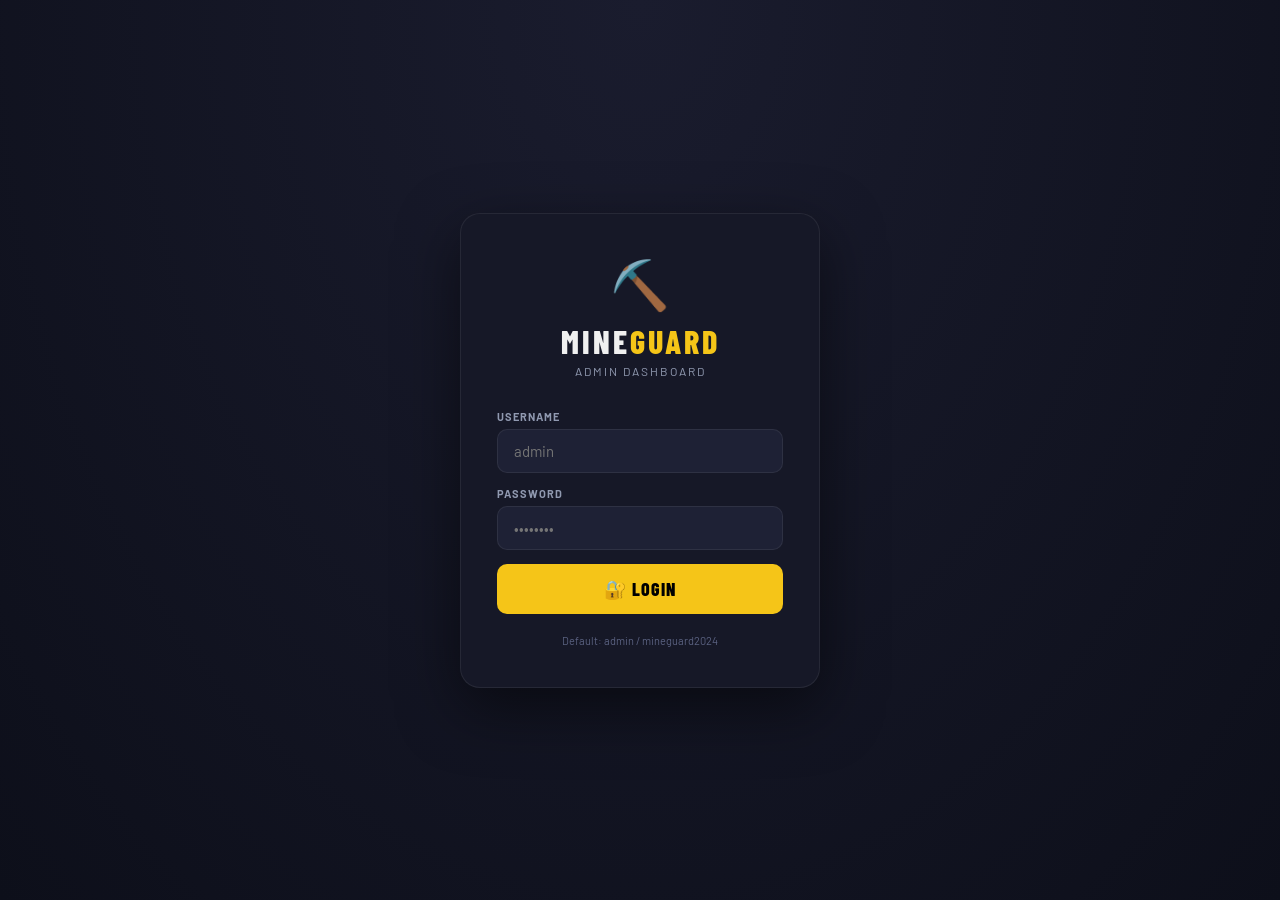
==== admin.html @ 66948b96 "Add files via upload" ====
<!DOCTYPE html>
<html lang="en">
<head>
  <meta charset="UTF-8" />
  <meta name="viewport" content="width=device-width, initial-scale=1.0" />
  <title>MineGuard Admin Dashboard</title>
  <link href="https://fonts.googleapis.com/css2?family=Barlow+Condensed:wght@400;600;700;800&family=Barlow:wght@400;500;600&display=swap" rel="stylesheet" />
  <style>
    :root {
      --bg: #0d0f1a;
      --bg-card: #161827;
      --bg-card2: #1e2135;
      --bg-sidebar: #111320;
      --yellow: #f5c518;
      --orange: #ff8c00;
      --red: #e63946;
      --green: #2ec4b6;
      --blue: #4361ee;
      --purple: #7b2d8b;
      --text: #f0f0f0;
      --text2: #9099b0;
      --text3: #5a6180;
      --border: rgba(255,255,255,0.07);
      --radius: 12px;
    }
    * { box-sizing: border-box; margin: 0; padding: 0; }
    body { background: var(--bg); color: var(--text); font-family: 'Barlow', sans-serif; font-size: 14px; min-height: 100vh; }

    /* ---- LOGIN SCREEN ---- */
    #loginScreen {
      min-height: 100vh;
      display: flex;
      align-items: center;
      justify-content: center;
      background: radial-gradient(ellipse at top, #1a1c2e, #0d0f1a);
    }
    .login-box {
      background: var(--bg-card);
      border: 1px solid var(--border);
      border-radius: 20px;
      padding: 40px 36px;
      width: 360px;
      text-align: center;
      box-shadow: 0 20px 60px rgba(0,0,0,0.5);
    }
    .login-logo { font-size: 48px; margin-bottom: 8px; }
    .login-title {
      font-family: 'Barlow Condensed', sans-serif;
      font-size: 32px;
      font-weight: 800;
      letter-spacing: 3px;
      margin-bottom: 4px;
    }
    .login-title span { color: var(--yellow); }
    .login-sub { font-size: 12px; color: var(--text2); letter-spacing: 2px; text-transform: uppercase; margin-bottom: 32px; }
    .login-label { display: block; text-align: left; font-size: 11px; font-weight: 700; letter-spacing: 1px; color: var(--text2); text-transform: uppercase; margin-bottom: 6px; }
    .login-input {
      width: 100%; background: var(--bg-card2); border: 1px solid var(--border);
      border-radius: 10px; color: var(--text); font-family: 'Barlow', sans-serif;
      font-size: 15px; padding: 12px 16px; outline: none; margin-bottom: 14px;
      transition: border-color 0.2s;
    }
    .login-input:focus { border-color: rgba(245,197,24,0.4); }
    .login-btn {
      width: 100%; background: var(--yellow); color: #000; border: none;
      border-radius: 10px; font-family: 'Barlow Condensed', sans-serif;
      font-size: 18px; font-weight: 800; letter-spacing: 1px;
      padding: 14px; cursor: pointer; transition: opacity 0.2s;
    }
    .login-btn:hover { opacity: 0.9; }
    .login-error { color: var(--red); font-size: 13px; margin-top: 10px; display: none; }
    .login-hint { font-size: 11px; color: var(--text3); margin-top: 20px; }

    /* ---- DASHBOARD LAYOUT ---- */
    #dashboard { display: none; min-height: 100vh; }

    .dash-layout { display: flex; min-height: 100vh; }

    /* Sidebar */
    .sidebar {
      width: 240px;
      background: var(--bg-sidebar);
      border-right: 1px solid var(--border);
      display: flex;
      flex-direction: column;
      flex-shrink: 0;
      position: fixed;
      top: 0; left: 0;
      height: 100vh;
      z-index: 100;
      overflow-y: auto;
    }
    .sidebar-brand {
      padding: 24px 20px 20px;
      border-bottom: 1px solid var(--border);
    }
    .sidebar-title {
      font-family: 'Barlow Condensed', sans-serif;
      font-size: 22px;
      font-weight: 800;
      letter-spacing: 2px;
    }
    .sidebar-title span { color: var(--yellow); }
    .sidebar-sub { font-size: 10px; color: var(--text3); letter-spacing: 1.5px; text-transform: uppercase; margin-top: 2px; }
    .sidebar-nav { padding: 16px 12px; flex: 1; }
    .sidebar-section { font-size: 10px; font-weight: 700; letter-spacing: 2px; color: var(--text3); text-transform: uppercase; padding: 12px 8px 6px; }
    .nav-item {
      display: flex; align-items: center; gap: 10px;
      padding: 10px 12px; border-radius: 8px; cursor: pointer;
      color: var(--text2); font-size: 14px; font-weight: 500;
      transition: all 0.2s; margin-bottom: 2px;
    }
    .nav-item:hover { background: rgba(255,255,255,0.05); color: var(--text); }
    .nav-item.active { background: rgba(245,197,24,0.1); color: var(--yellow); }
    .nav-item .ni { font-size: 18px; }
    .sidebar-footer {
      padding: 16px;
      border-top: 1px solid var(--border);
      font-size: 11px;
      color: var(--text3);
    }
    .logout-btn {
      display: flex; align-items: center; gap: 8px;
      color: var(--red); cursor: pointer; font-size: 13px; font-weight: 600;
      padding: 8px 12px; border-radius: 8px;
      transition: background 0.2s;
    }
    .logout-btn:hover { background: rgba(230,57,70,0.1); }

    /* Main content */
    .dash-main {
      margin-left: 240px;
      flex: 1;
      display: flex;
      flex-direction: column;
    }
    .dash-topbar {
      background: var(--bg-card);
      border-bottom: 1px solid var(--border);
      padding: 16px 28px;
      display: flex;
      align-items: center;
      justify-content: space-between;
      position: sticky;
      top: 0;
      z-index: 50;
    }
    .topbar-title {
      font-family: 'Barlow Condensed', sans-serif;
      font-size: 22px;
      font-weight: 800;
      letter-spacing: 1px;
    }
    .topbar-right { display: flex; align-items: center; gap: 12px; }
    .admin-badge {
      background: rgba(245,197,24,0.1);
      border: 1px solid rgba(245,197,24,0.3);
      color: var(--yellow);
      font-size: 11px;
      font-weight: 700;
      padding: 4px 10px;
      border-radius: 20px;
      letter-spacing: 1px;
    }
    .live-time { font-size: 12px; color: var(--text2); }

    .dash-content { padding: 28px; flex: 1; }

    /* Panels */
    .panel { display: none; }
    .panel.active { display: block; }

    /* Stats row */
    .stats-grid {
      display: grid;
      grid-template-columns: repeat(auto-fit, minmax(180px, 1fr));
      gap: 16px;
      margin-bottom: 28px;
    }
    .stat-box {
      background: var(--bg-card);
      border: 1px solid var(--border);
      border-radius: var(--radius);
      padding: 20px;
      position: relative;
      overflow: hidden;
    }
    .stat-box::before {
      content: '';
      position: absolute;
      top: 0; left: 0; right: 0;
      height: 3px;
      border-radius: var(--radius) var(--radius) 0 0;
    }
    .stat-box.yellow::before { background: var(--yellow); }
    .stat-box.red::before { background: var(--red); }
    .stat-box.green::before { background: var(--green); }
    .stat-box.blue::before { background: var(--blue); }
    .stat-box.orange::before { background: var(--orange); }
    .stat-icon { font-size: 28px; margin-bottom: 10px; }
    .stat-value {
      font-family: 'Barlow Condensed', sans-serif;
      font-size: 38px;
      font-weight: 800;
      line-height: 1;
      margin-bottom: 4px;
    }
    .stat-label { font-size: 12px; color: var(--text2); font-weight: 500; }
    .stat-change { font-size: 11px; color: var(--green); margin-top: 6px; }

    /* Section headers */
    .section-hdr {
      display: flex;
      align-items: center;
      justify-content: space-between;
      margin-bottom: 16px;
    }
    .section-hdr h3 {
      font-family: 'Barlow Condensed', sans-serif;
      font-size: 18px;
      font-weight: 800;
      letter-spacing: 1px;
    }
    .filter-btn {
      background: var(--bg-card);
      border: 1px solid var(--border);
      color: var(--text2);
      font-family: 'Barlow', sans-serif;
      font-size: 12px;
      padding: 6px 12px;
      border-radius: 8px;
      cursor: pointer;
      transition: all 0.2s;
    }
    .filter-btn.active, .filter-btn:hover {
      background: rgba(245,197,24,0.1);
      color: var(--yellow);
      border-color: rgba(245,197,24,0.3);
    }
    .filter-row-dash { display: flex; gap: 6px; margin-bottom: 16px; flex-wrap: wrap; }

    /* Incident Cards */
    .incident-card {
      background: var(--bg-card);
      border: 1px solid var(--border);
      border-radius: var(--radius);
      padding: 16px 18px;
      margin-bottom: 10px;
      cursor: pointer;
      transition: border-color 0.2s;
    }
    .incident-card:hover { border-color: rgba(245,197,24,0.25); }
    .inc-card-top {
      display: flex;
      align-items: flex-start;
      justify-content: space-between;
      gap: 12px;
      margin-bottom: 8px;
    }
    .inc-card-left { flex: 1; }
    .inc-card-type {
      font-weight: 700;
      font-size: 15px;
      margin-bottom: 3px;
    }
    .inc-card-meta {
      font-size: 12px;
      color: var(--text2);
      display: flex;
      gap: 12px;
      flex-wrap: wrap;
    }
    .inc-card-meta span { display: flex; align-items: center; gap: 4px; }
    .sev-tag {
      font-size: 11px;
      font-weight: 700;
      padding: 3px 9px;
      border-radius: 20px;
      letter-spacing: 0.5px;
      white-space: nowrap;
      flex-shrink: 0;
    }
    .sev-tag.low { background: rgba(46,196,182,0.15); color: var(--green); }
    .sev-tag.medium { background: rgba(255,140,0,0.15); color: var(--orange); }
    .sev-tag.high { background: rgba(230,57,70,0.15); color: var(--red); }
    .sev-tag.critical { background: rgba(230,57,70,0.25); color: #ff6b6b; border: 1px solid rgba(230,57,70,0.4); }
    .inc-desc { font-size: 13px; color: var(--text2); line-height: 1.5; }
    .inc-photos { display: flex; gap: 8px; margin-top: 10px; flex-wrap: wrap; }
    .inc-thumb {
      width: 60px; height: 60px;
      border-radius: 8px;
      object-fit: cover;
      border: 1px solid var(--border);
      cursor: pointer;
    }
    .inc-thumb:hover { border-color: var(--yellow); }
    .inc-status-row {
      display: flex;
      align-items: center;
      gap: 8px;
      margin-top: 12px;
      padding-top: 10px;
      border-top: 1px solid var(--border);
    }
    .status-dot { width: 8px; height: 8px; border-radius: 50%; }
    .status-dot.open { background: var(--orange); }
    .status-dot.reviewing { background: var(--blue); }
    .status-dot.resolved { background: var(--green); }
    .status-text { font-size: 12px; color: var(--text2); }
    .resolve-btn {
      margin-left: auto;
      background: none;
      border: 1px solid rgba(46,196,182,0.3);
      color: var(--green);
      font-family: 'Barlow', sans-serif;
      font-size: 12px;
      font-weight: 600;
      padding: 5px 12px;
      border-radius: 6px;
      cursor: pointer;
      transition: background 0.2s;
    }
    .resolve-btn:hover { background: rgba(46,196,182,0.1); }

    /* JSA panel */
    .jsa-card {
      background: var(--bg-card);
      border: 1px solid var(--border);
      border-radius: var(--radius);
      padding: 16px 18px;
      margin-bottom: 10px;
    }
    .jsa-card-top {
      display: flex;
      justify-content: space-between;
      align-items: flex-start;
      margin-bottom: 8px;
    }
    .jsa-card-task { font-weight: 700; font-size: 15px; }
    .jsa-card-meta { font-size: 12px; color: var(--text2); margin-top: 3px; }
    .jsa-hazard-count {
      background: rgba(245,197,24,0.1);
      border: 1px solid rgba(245,197,24,0.2);
      color: var(--yellow);
      font-size: 11px;
      font-weight: 700;
      padding: 3px 9px;
      border-radius: 20px;
    }

    /* Photo modal */
    .photo-modal {
      display: none;
      position: fixed; inset: 0;
      background: rgba(0,0,0,0.9);
      z-index: 999;
      align-items: center;
      justify-content: center;
    }
    .photo-modal.open { display: flex; }
    .photo-modal img { max-width: 90vw; max-height: 90vh; border-radius: 12px; }
    .photo-modal-close {
      position: absolute; top: 20px; right: 20px;
      background: rgba(255,255,255,0.1); border: none;
      color: #fff; font-size: 24px; width: 44px; height: 44px;
      border-radius: 50%; cursor: pointer; display: flex;
      align-items: center; justify-content: center;
    }

    /* Empty state */
    .empty-state {
      text-align: center;
      padding: 60px 20px;
      color: var(--text3);
    }
    .empty-icon { font-size: 48px; margin-bottom: 12px; }
    .empty-text { font-size: 15px; }

    /* Export btn */
    .export-btn {
      background: var(--yellow);
      color: #000;
      border: none;
      border-radius: 8px;
      font-family: 'Barlow Condensed', sans-serif;
      font-size: 14px;
      font-weight: 800;
      letter-spacing: 1px;
      padding: 8px 16px;
      cursor: pointer;
      transition: opacity 0.2s;
    }
    .export-btn:hover { opacity: 0.85; }

    /* Chart bars */
    .chart-row {
      display: flex;
      flex-direction: column;
      gap: 10px;
      margin-bottom: 24px;
    }
    .chart-item { display: flex; align-items: center; gap: 12px; }
    .chart-label { width: 110px; font-size: 12px; color: var(--text2); text-align: right; flex-shrink: 0; }
    .chart-bar-bg { flex: 1; background: var(--bg-card2); border-radius: 4px; height: 20px; overflow: hidden; }
    .chart-bar { height: 100%; border-radius: 4px; transition: width 0.8s ease; display: flex; align-items: center; padding-left: 8px; }
    .chart-bar span { font-size: 11px; font-weight: 700; color: #000; }

    /* Two column grid */
    .two-col { display: grid; grid-template-columns: 1fr 1fr; gap: 20px; margin-bottom: 24px; }
    @media (max-width: 900px) { .two-col { grid-template-columns: 1fr; } }

    .card-block {
      background: var(--bg-card);
      border: 1px solid var(--border);
      border-radius: var(--radius);
      padding: 20px;
    }
    .card-block-title {
      font-family: 'Barlow Condensed', sans-serif;
      font-size: 16px;
      font-weight: 700;
      letter-spacing: 1px;
      margin-bottom: 16px;
      color: var(--text);
    }

    /* Settings */
    .settings-group { margin-bottom: 24px; }
    .settings-group-title {
      font-size: 11px;
      font-weight: 700;
      letter-spacing: 2px;
      color: var(--text2);
      text-transform: uppercase;
      margin-bottom: 12px;
      padding-bottom: 8px;
      border-bottom: 1px solid var(--border);
    }
    .setting-row {
      display: flex;
      align-items: center;
      justify-content: space-between;
      padding: 12px 0;
      border-bottom: 1px solid var(--border);
    }
    .setting-row:last-child { border-bottom: none; }
    .setting-label { font-size: 14px; font-weight: 500; }
    .setting-desc { font-size: 12px; color: var(--text2); margin-top: 2px; }
    .setting-input {
      background: var(--bg-card2);
      border: 1px solid var(--border);
      border-radius: 8px;
      color: var(--text);
      font-family: 'Barlow', sans-serif;
      font-size: 14px;
      padding: 8px 12px;
      outline: none;
      min-width: 180px;
    }
    .setting-input:focus { border-color: rgba(245,197,24,0.4); }
    .save-settings-btn {
      background: var(--yellow); color: #000; border: none;
      border-radius: 8px; font-family: 'Barlow Condensed', sans-serif;
      font-size: 16px; font-weight: 800; letter-spacing: 1px;
      padding: 12px 28px; cursor: pointer; margin-top: 16px;
    }

    /* Table */
    .data-table { width: 100%; border-collapse: collapse; }
    .data-table th {
      font-size: 11px; font-weight: 700; letter-spacing: 1px;
      text-transform: uppercase; color: var(--text2);
      padding: 10px 12px; text-align: left;
      border-bottom: 1px solid var(--border);
    }
    .data-table td {
      padding: 12px 12px; font-size: 13px;
      border-bottom: 1px solid rgba(255,255,255,0.04);
    }
    .data-table tr:hover td { background: rgba(255,255,255,0.02); }

    /* Scrollbar */
    /* ---- FIREBASE SYNC INDICATOR ---- */
    .sync-indicator {
      display: flex; align-items: center; gap: 8px;
      font-size: 12px; padding: 6px 14px; border-radius: 20px;
      font-weight: 600; letter-spacing: 0.5px;
    }
    .sync-indicator.synced  { background: rgba(46,196,182,0.12); color: #2ec4b6; border: 1px solid rgba(46,196,182,0.25); }
    .sync-indicator.syncing { background: rgba(245,197,24,0.12); color: #f5c518; border: 1px solid rgba(245,197,24,0.25); }
    .sync-indicator.offline { background: rgba(255,140,0,0.12);  color: #ff8c00; border: 1px solid rgba(255,140,0,0.25); }
    .sync-dot { width:8px; height:8px; border-radius:50%; flex-shrink:0; }
    .sync-indicator.synced  .sync-dot { background:#2ec4b6; }
    .sync-indicator.syncing .sync-dot { background:#f5c518; animation: pulse-dot 1s infinite; }
    .sync-indicator.offline .sync-dot { background:#ff8c00; }
    @keyframes pulse-dot { 0%,100%{opacity:1} 50%{opacity:0.3} }

    ::-webkit-scrollbar { width: 4px; }
    ::-webkit-scrollbar-track { background: transparent; }
    ::-webkit-scrollbar-thumb { background: var(--bg-card2); border-radius: 2px; }

    @media (max-width: 768px) {
      .sidebar { width: 200px; }
      .dash-main { margin-left: 200px; }
      .stats-grid { grid-template-columns: 1fr 1fr; }
    }
  </style>
</head>
<body>

<!-- ===== LOGIN SCREEN ===== -->
<div id="loginScreen">
  <div class="login-box">
    <div class="login-logo">⛏️</div>
    <div class="login-title">MINE<span>GUARD</span></div>
    <div class="login-sub">Admin Dashboard</div>
    <label class="login-label">Username</label>
    <input type="text" class="login-input" id="loginUser" placeholder="admin" />
    <label class="login-label">Password</label>
    <input type="password" class="login-input" id="loginPass" placeholder="••••••••" onkeydown="if(event.key==='Enter') doLogin()" />
    <button class="login-btn" onclick="doLogin()">🔐 LOGIN</button>
    <div class="login-error" id="loginError">❌ Invalid username or password</div>
    <div class="login-hint">Default: admin / mineguard2024</div>
  </div>
</div>

<!-- ===== DASHBOARD ===== -->
<div id="dashboard">
  <div class="dash-layout">

    <!-- SIDEBAR -->
    <aside class="sidebar">
      <div class="sidebar-brand">
        <div class="sidebar-title">⛏️ MINE<span>GUARD</span></div>
        <div class="sidebar-sub">Safety Admin Portal</div>
      </div>
      <nav class="sidebar-nav">
        <div class="sidebar-section">Main</div>
        <div class="nav-item active" onclick="showPanel('overview', this)">
          <span class="ni">📊</span> Overview
        </div>
        <div class="nav-item" onclick="showPanel('incidents', this)">
          <span class="ni">📸</span> Incident Reports
          <span id="incBadge" style="margin-left:auto;background:var(--red);color:#fff;font-size:10px;font-weight:700;padding:2px 7px;border-radius:10px;"></span>
        </div>
        <div class="nav-item" onclick="showPanel('jsas', this)">
          <span class="ni">📋</span> JSA Submissions
        </div>
        <div class="sidebar-section">Analysis</div>
        <div class="nav-item" onclick="showPanel('analytics', this)">
          <span class="ni">📈</span> Analytics
        </div>
        <div class="nav-item" onclick="showPanel('workers', this)">
          <span class="ni">👷</span> Workers
        </div>
        <div class="sidebar-section">System</div>
        <div class="nav-item" onclick="showPanel('settings', this)">
          <span class="ni">⚙️</span> Settings
        </div>
      </nav>
      <div class="sidebar-footer">
        <div class="logout-btn" onclick="doLogout()">🚪 Log Out</div>
        <div style="margin-top:8px;font-size:10px;">MineGuard v2.0 · AML Liberia</div>
      </div>
    </aside>

    <!-- MAIN -->
    <div class="dash-main">
      <div class="dash-topbar">
        <div class="topbar-title" id="topbarTitle">📊 Overview</div>
        <div class="topbar-right">
          <span class="admin-badge">ADMIN</span>
          <div class="sync-indicator offline" id="syncIndicator">
            <span class="sync-dot"></span>
            <span id="syncLabel">Connecting...</span>
          </div>
          <span class="live-time" id="liveTime"></span>
        </div>
      </div>

      <div class="dash-content">

        <!-- OVERVIEW PANEL -->
        <div class="panel active" id="panel-overview">
          <div class="stats-grid">
            <div class="stat-box yellow">
              <div class="stat-icon">📸</div>
              <div class="stat-value" id="stat-incidents">0</div>
              <div class="stat-label">Total Incidents Reported</div>
              <div class="stat-change" id="stat-open-count"></div>
            </div>
            <div class="stat-box red">
              <div class="stat-icon">⛔</div>
              <div class="stat-value" id="stat-critical">0</div>
              <div class="stat-label">Critical / High Severity</div>
            </div>
            <div class="stat-box green">
              <div class="stat-icon">📋</div>
              <div class="stat-value" id="stat-jsas">0</div>
              <div class="stat-label">JSAs Submitted</div>
            </div>
            <div class="stat-box blue">
              <div class="stat-icon">✅</div>
              <div class="stat-value" id="stat-resolved">0</div>
              <div class="stat-label">Incidents Resolved</div>
            </div>
            <div class="stat-box orange">
              <div class="stat-icon">👷</div>
              <div class="stat-value" id="stat-workers">0</div>
              <div class="stat-label">Active Reporters</div>
            </div>
          </div>

          <div class="two-col">
            <div class="card-block">
              <div class="card-block-title">⚠️ Recent Incidents</div>
              <div id="recentIncidentsList"></div>
            </div>
            <div class="card-block">
              <div class="card-block-title">📋 Recent JSAs</div>
              <div id="recentJSAsList"></div>
            </div>
          </div>

          <div class="card-block">
            <div class="card-block-title">📊 Incidents by Type</div>
            <div class="chart-row" id="typeChartRows"></div>
          </div>
        </div>

        <!-- INCIDENTS PANEL -->
        <div class="panel" id="panel-incidents">
          <div class="section-hdr">
            <h3>📸 All Incident Reports</h3>
            <button class="export-btn" onclick="exportIncidents()">⬇️ Export CSV</button>
          </div>
          <div class="filter-row-dash">
            <button class="filter-btn active" onclick="filterIncidents('all', this)">All</button>
            <button class="filter-btn" onclick="filterIncidents('near_miss', this)">Near Miss</button>
            <button class="filter-btn" onclick="filterIncidents('hazard', this)">Hazard</button>
            <button class="filter-btn" onclick="filterIncidents('injury', this)">Injury</button>
            <button class="filter-btn" onclick="filterIncidents('critical', this)">⛔ Critical</button>
            <button class="filter-btn" onclick="filterIncidents('open', this)">🔴 Open</button>
            <button class="filter-btn" onclick="filterIncidents('resolved', this)">✅ Resolved</button>
          </div>
          <div id="allIncidentsList"></div>
        </div>

        <!-- JSA PANEL -->
        <div class="panel" id="panel-jsas">
          <div class="section-hdr">
            <h3>📋 JSA Submissions</h3>
            <button class="export-btn" onclick="exportJSAs()">⬇️ Export CSV</button>
          </div>
          <div id="allJSAsList"></div>
        </div>

        <!-- ANALYTICS PANEL -->
        <div class="panel" id="panel-analytics">
          <h3 style="font-family:'Barlow Condensed',sans-serif;font-size:20px;font-weight:800;margin-bottom:20px;">📈 Safety Analytics</h3>
          <div class="two-col">
            <div class="card-block">
              <div class="card-block-title">🔴 Incidents by Severity</div>
              <div class="chart-row" id="sevChartRows"></div>
            </div>
            <div class="card-block">
              <div class="card-block-title">📍 Incidents by Location</div>
              <div class="chart-row" id="locChartRows"></div>
            </div>
          </div>
          <div class="card-block" style="margin-bottom:24px;">
            <div class="card-block-title">📅 Incidents This Month (by day)</div>
            <div class="chart-row" id="timeChartRows"></div>
          </div>
          <div class="card-block">
            <div class="card-block-title">🏆 Top Reporters (Most Active Workers)</div>
            <table class="data-table">
              <thead>
                <tr>
                  <th>#</th>
                  <th>Worker Name</th>
                  <th>Reports Submitted</th>
                  <th>JSAs Filed</th>
                  <th>Last Active</th>
                </tr>
              </thead>
              <tbody id="topReportersTable"></tbody>
            </table>
          </div>
        </div>

        <!-- WORKERS PANEL -->
        <div class="panel" id="panel-workers">
          <div class="section-hdr">
            <h3>👷 Worker Activity</h3>
          </div>
          <div class="card-block">
            <table class="data-table">
              <thead>
                <tr>
                  <th>Name</th>
                  <th>Badge / ID</th>
                  <th>Department</th>
                  <th>Incidents Filed</th>
                  <th>JSAs Filed</th>
                  <th>Last Report</th>
                </tr>
              </thead>
              <tbody id="workersTable"></tbody>
            </table>
          </div>
        </div>

        <!-- SETTINGS PANEL -->
        <div class="panel" id="panel-settings">
          <h3 style="font-family:'Barlow Condensed',sans-serif;font-size:20px;font-weight:800;margin-bottom:20px;">⚙️ Dashboard Settings</h3>
          <div class="card-block" style="max-width:600px;">
            <div class="settings-group">
              <div class="settings-group-title">Company Information</div>
              <div class="setting-row">
                <div>
                  <div class="setting-label">Company Name</div>
                  <div class="setting-desc">Displayed in reports and exports</div>
                </div>
                <input type="text" class="setting-input" id="set-company" placeholder="ArcelorMittal Liberia" />
              </div>
              <div class="setting-row">
                <div>
                  <div class="setting-label">Mine Site Name</div>
                </div>
                <input type="text" class="setting-input" id="set-site" placeholder="Nimba Mine" />
              </div>
              <div class="setting-row">
                <div>
                  <div class="setting-label">Safety Manager</div>
                </div>
                <input type="text" class="setting-input" id="set-manager" placeholder="Manager name" />
              </div>
            </div>
            <div class="settings-group">
              <div class="settings-group-title">Admin Access</div>
              <div class="setting-row">
                <div>
                  <div class="setting-label">Admin Username</div>
                </div>
                <input type="text" class="setting-input" id="set-user" placeholder="admin" />
              </div>
              <div class="setting-row">
                <div>
                  <div class="setting-label">Admin Password</div>
                </div>
                <input type="password" class="setting-input" id="set-pass" placeholder="New password" />
              </div>
            </div>
            <div class="settings-group">
              <div class="settings-group-title">Data Management</div>
              <div class="setting-row">
                <div>
                  <div class="setting-label">Clear All Incident Reports</div>
                  <div class="setting-desc">Permanently deletes all stored reports</div>
                </div>
                <button onclick="clearAllData('incidents')" style="background:rgba(230,57,70,0.1);color:var(--red);border:1px solid rgba(230,57,70,0.3);border-radius:8px;padding:8px 14px;cursor:pointer;font-size:13px;font-weight:600;">Clear Reports</button>
              </div>
              <div class="setting-row">
                <div>
                  <div class="setting-label">Clear All JSA Submissions</div>
                  <div class="setting-desc">Permanently deletes all stored JSAs</div>
                </div>
                <button onclick="clearAllData('jsas')" style="background:rgba(230,57,70,0.1);color:var(--red);border:1px solid rgba(230,57,70,0.3);border-radius:8px;padding:8px 14px;cursor:pointer;font-size:13px;font-weight:600;">Clear JSAs</button>
              </div>
            </div>
            <button class="save-settings-btn" onclick="saveSettings()">💾 Save Settings</button>
            <div id="settingsSaved" style="display:none;margin-top:12px;color:var(--green);font-size:13px;font-weight:600;">✅ Settings saved!</div>
          </div>
        </div>

      </div><!-- end dash-content -->
    </div><!-- end dash-main -->
  </div><!-- end dash-layout -->
</div><!-- end dashboard -->

<!-- Photo Modal -->
<div class="photo-modal" id="photoModal" onclick="closePhotoModal()">
  <button class="photo-modal-close">✕</button>
  <img id="photoModalImg" src="" alt="Incident photo" />
</div>

<!-- Firebase v9 compat SDK — loaded before admin JS -->
<script src="https://www.gstatic.com/firebasejs/9.23.0/firebase-app-compat.js"></script>
<script src="https://www.gstatic.com/firebasejs/9.23.0/firebase-firestore-compat.js"></script>
<script src="firebase.js"></script>

<script>
// ============================================================
// MINEGUARD ADMIN DASHBOARD — JAVASCRIPT v2 (Firebase)
// ============================================================

// ---- AUTH ----
const DEFAULT_USER = 'admin';
const DEFAULT_PASS = 'mineguard2024';

function doLogin() {
  const u = document.getElementById('loginUser').value.trim();
  const p = document.getElementById('loginPass').value.trim();
  const storedUser = localStorage.getItem('mg_admin_user') || DEFAULT_USER;
  const storedPass = localStorage.getItem('mg_admin_pass') || DEFAULT_PASS;
  if (u === storedUser && p === storedPass) {
    document.getElementById('loginScreen').style.display = 'none';
    document.getElementById('dashboard').style.display = 'block';
    initDashboard();
  } else {
    document.getElementById('loginError').style.display = 'block';
  }
}

function doLogout() {
  detachAllListeners();
  document.getElementById('dashboard').style.display = 'none';
  document.getElementById('loginScreen').style.display = 'flex';
  document.getElementById('loginUser').value = '';
  document.getElementById('loginPass').value = '';
  document.getElementById('loginError').style.display = 'none';
}

// ---- PANELS ----
function showPanel(id, el) {
  document.querySelectorAll('.panel').forEach(p => p.classList.remove('active'));
  document.querySelectorAll('.nav-item').forEach(n => n.classList.remove('active'));
  document.getElementById('panel-' + id).classList.add('active');
  if (el) el.classList.add('active');
  const titles = { overview:'📊 Overview', incidents:'📸 Incident Reports', jsas:'📋 JSA Submissions', analytics:'📈 Analytics', workers:'👷 Workers', settings:'⚙️ Settings' };
  document.getElementById('topbarTitle').textContent = titles[id] || id;
  refreshPanel(id);
}

function refreshPanel(id) {
  if (id === 'overview')   renderOverview();
  if (id === 'incidents')  renderAllIncidents('all');
  if (id === 'jsas')       renderAllJSAs();
  if (id === 'analytics')  renderAnalytics();
  if (id === 'workers')    renderWorkers();
  if (id === 'settings')   loadSettings();
}

// ---- LIVE DATA STORE ----
// These are kept in memory and updated by Firestore real-time listeners
let _incidents = [];
let _jsas      = [];
let currentFilter = 'all';

function getIncidents() { return _incidents; }
function getJSAs()      { return _jsas; }

// ---- SYNC INDICATOR ----
function setSyncUI(state) {
  // state: 'synced' | 'syncing' | 'offline'
  const el    = document.getElementById('syncIndicator');
  const label = document.getElementById('syncLabel');
  if (!el || !label) return;
  el.className = 'sync-indicator ' + state;
  const map = {
    synced:  '☁️ Cloud Synced',
    syncing: '🔄 Syncing...',
    offline: '📴 Offline Mode',
  };
  label.textContent = map[state] || 'Offline Mode';
}

// ---- CLOCK ----
function startClock() {
  function tick() {
    const el = document.getElementById('liveTime');
    if (el) el.textContent = new Date().toLocaleString();
  }
  tick();
  setInterval(tick, 1000);
}

// ---- INIT ----
function initDashboard() {
  startClock();

  // Always show localStorage data immediately so dashboard is never blank
  _incidents = JSON.parse(localStorage.getItem('mineguard_incidents') || '[]');
  _jsas      = JSON.parse(localStorage.getItem('mineguard_jsas')      || '[]');
  renderOverview();
  updateIncidentBadge();

  // Wait for Firestore REST connectivity check (resolves true/false)
  setSyncUI('syncing');
  Promise.race([
    (window.MG && window.MG.ready) || Promise.resolve(false),
    new Promise(resolve => setTimeout(() => resolve(window.MG ? window.MG.online : false), 8000))
  ]).then(function(isOnline) {
    if (isOnline) {
      attachFirebaseListeners();
    } else {
      console.warn('[Admin] Firestore unavailable — showing localStorage data only');
      setSyncUI('offline');
    }
  });
}

function attachFirebaseListeners() {
  // Attach Firestore real-time listeners
  subscribeIncidents(function(docs) {
    _incidents = docs;
    setSyncUI('synced');
    updateIncidentBadge();
    const active = document.querySelector('.panel.active');
    if (active) refreshPanel(active.id.replace('panel-', ''));
    else renderOverview();
  });

  subscribeJSAs(function(docs) {
    _jsas = docs;
    const active = document.querySelector('.panel.active');
    if (active) {
      const id = active.id.replace('panel-', '');
      if (id === 'jsas' || id === 'analytics' || id === 'workers' || id === 'overview') {
        refreshPanel(id);
      }
    }
  });
}

/**
 * Manual refresh — immediately re-fetches incidents and JSAs from
 * Firestore via REST, bypassing the 15-second poll interval.
 * Triggered by the 🔄 button next to the sync indicator.
 */
async function manualRefresh() {
  const btn = document.getElementById('refreshBtn');
  if (btn) btn.classList.add('spinning');

  try {
    const isOnline = await Promise.race([
      (window.MG && window.MG.ready) || Promise.resolve(false),
      new Promise(r => setTimeout(() => r(window.MG ? window.MG.online : false), 6000))
    ]);

    if (isOnline) {
      const [incidents, jsas] = await Promise.all([
        fetchIncidents(),
        (typeof fetchJSAs === 'function') ? fetchJSAs() : Promise.resolve(_jsas)
      ]);
      _incidents = incidents;
      if (jsas) _jsas = jsas;
      setSyncUI('synced');
    } else {
      // Fall back to localStorage
      _incidents = JSON.parse(localStorage.getItem('mineguard_incidents') || '[]');
      _jsas      = JSON.parse(localStorage.getItem('mineguard_jsas')      || '[]');
      setSyncUI('offline');
    }

    updateIncidentBadge();
    const active = document.querySelector('.panel.active');
    if (active) refreshPanel(active.id.replace('panel-', ''));
    else renderOverview();

  } catch (e) {
    console.error('[Admin] Manual refresh failed:', e.message);
  }

  if (btn) setTimeout(() => btn.classList.remove('spinning'), 400);
}

function updateIncidentBadge() {
  const open = _incidents.filter(i => i.status !== 'resolved').length;
  const badge = document.getElementById('incBadge');
  if (badge) badge.textContent = open > 0 ? open : '';
}


function updateIncidentBadge() {
  const open = _incidents.filter(i => i.status !== 'resolved').length;
  const badge = document.getElementById('incBadge');
  if (badge) badge.textContent = open > 0 ? open : '';
}

// ---- OVERVIEW ----
function renderOverview() {
  const incidents = _incidents;
  const jsas      = _jsas;
  const open      = incidents.filter(i => i.status !== 'resolved').length;
  const critical  = incidents.filter(i => i.severity === 'critical' || i.severity === 'high').length;
  const resolved  = incidents.filter(i => i.status === 'resolved').length;
  const workers   = [...new Set(incidents.map(i => i.name).concat(jsas.map(j => j.worker)).filter(Boolean))].length;

  document.getElementById('stat-incidents').textContent  = incidents.length;
  document.getElementById('stat-critical').textContent   = critical;
  document.getElementById('stat-jsas').textContent       = jsas.length;
  document.getElementById('stat-resolved').textContent   = resolved;
  document.getElementById('stat-workers').textContent    = workers;
  document.getElementById('stat-open-count').textContent = open > 0 ? `🔴 ${open} still open` : '✅ All resolved';

  const ri = document.getElementById('recentIncidentsList');
  ri.innerHTML = incidents.slice(0, 5).length ? incidents.slice(0, 5).map(i => `
    <div style="padding:10px 0;border-bottom:1px solid var(--border);display:flex;align-items:center;gap:10px;">
      <span class="sev-tag ${i.severity || 'low'}">${(i.severity||'low').toUpperCase()}</span>
      <div style="flex:1;">
        <div style="font-size:13px;font-weight:600;">${typeLabel(i.type)}</div>
        <div style="font-size:11px;color:var(--text2);">👷 ${i.name} · 📍 ${i.location}</div>
      </div>
    </div>
  `).join('') : '<div class="empty-state"><div class="empty-icon">📭</div><div class="empty-text">No incidents yet</div></div>';

  const rj = document.getElementById('recentJSAsList');
  rj.innerHTML = jsas.slice(0, 5).length ? jsas.slice(0, 5).map(j => `
    <div style="padding:10px 0;border-bottom:1px solid var(--border);">
      <div style="font-size:13px;font-weight:600;">${j.task}</div>
      <div style="font-size:11px;color:var(--text2);">👷 ${j.worker} · 📍 ${j.location} · 📅 ${j.date}</div>
    </div>
  `).join('') : '<div class="empty-state"><div class="empty-icon">📭</div><div class="empty-text">No JSAs yet</div></div>';

  renderTypeChart();
}

function renderTypeChart() {
  const incidents = _incidents;
  const types  = { near_miss:0, hazard:0, injury:0, property:0, environmental:0, fire:0, security:0 };
  incidents.forEach(i => { if (i.type && types[i.type] !== undefined) types[i.type]++; });
  const max    = Math.max(...Object.values(types), 1);
  const colors = { near_miss:'#f5c518', hazard:'#ff8c00', injury:'#e63946', property:'#4361ee', environmental:'#2ec4b6', fire:'#ff4500', security:'#7b2d8b' };
  document.getElementById('typeChartRows').innerHTML = Object.entries(types).map(([k, v]) => `
    <div class="chart-item">
      <div class="chart-label">${typeLabel(k)}</div>
      <div class="chart-bar-bg">
        <div class="chart-bar" style="width:${v?(v/max*100):0}%;background:${colors[k]};">
          ${v > 0 ? `<span>${v}</span>` : ''}
        </div>
      </div>
    </div>
  `).join('');
}

// ---- INCIDENTS ----
function renderAllIncidents(filter) {
  currentFilter = filter;
  let incidents = [..._incidents];
  if (filter === 'open')     incidents = incidents.filter(i => i.status !== 'resolved');
  else if (filter === 'resolved') incidents = incidents.filter(i => i.status === 'resolved');
  else if (filter === 'critical') incidents = incidents.filter(i => i.severity === 'critical' || i.severity === 'high');
  else if (filter !== 'all') incidents = incidents.filter(i => i.type === filter);

  const container = document.getElementById('allIncidentsList');
  if (!incidents.length) {
    container.innerHTML = `<div class="empty-state"><div class="empty-icon">📭</div><div class="empty-text">No incidents found</div></div>`;
    return;
  }
  container.innerHTML = incidents.map(inc => `
    <div class="incident-card">
      <div class="inc-card-top">
        <div class="inc-card-left">
          <div class="inc-card-type">${typeLabel(inc.type)}</div>
          <div class="inc-card-meta">
            <span>👷 ${inc.name || 'Unknown'}</span>
            <span>🪪 ${inc.badge || '-'}</span>
            <span>📍 ${inc.location || '-'}</span>
            <span>🕒 ${inc.datetime ? new Date(inc.datetime).toLocaleString() : inc.savedAt}</span>
          </div>
        </div>
        <span class="sev-tag ${inc.severity || 'low'}">${(inc.severity||'LOW').toUpperCase()}</span>
      </div>
      <div class="inc-desc">${inc.description || 'No description provided.'}</div>
      ${inc.action ? `<div style="margin-top:8px;font-size:12px;color:var(--green);">✅ Action taken: ${inc.action}</div>` : ''}
      ${inc.photos && inc.photos.length && inc.photos[0] !== '[photo-on-device]'
        ? `<div class="inc-photos">${inc.photos.map(p => `<img class="inc-thumb" src="${p}" onclick="openPhotoModal('${p}')" />`).join('')}</div>`
        : inc.photos && inc.photos.length
          ? `<div style="margin-top:8px;font-size:12px;color:var(--text2);">📷 ${inc.photos.length} photo(s) — view on submitting device</div>`
          : ''}
      ${inc.witnesses ? `<div style="margin-top:8px;font-size:12px;color:var(--text2);">👥 Witnesses: ${inc.witnesses}</div>` : ''}
      <div class="inc-status-row">
        <div class="status-dot ${inc.status || 'open'}"></div>
        <div class="status-text">${statusLabel(inc.status)}</div>
        ${inc.status !== 'resolved'
          ? `<button class="resolve-btn" onclick="resolveIncident('${inc._id || inc.savedAt}')">✅ Mark Resolved</button>`
          : ''}
      </div>
    </div>`).join('');
}

function filterIncidents(filter, btn) {
  document.querySelectorAll('.filter-row-dash .filter-btn').forEach(b => b.classList.remove('active'));
  btn.classList.add('active');
  renderAllIncidents(filter);
}

async function resolveIncident(docId) {
  // Optimistic UI update
  const inc = _incidents.find(i => i._id === docId || i.savedAt === docId);
  if (inc) {
    inc.status = 'resolved';
    inc.resolvedAt = new Date().toLocaleString();
  }
  renderAllIncidents(currentFilter);
  renderOverview();
  updateIncidentBadge();
  // Persist to Firestore + localStorage
  await updateIncidentStatus(docId, 'resolved');
}

// ---- JSAs ----
function renderAllJSAs() {
  const jsas = _jsas;
  const container = document.getElementById('allJSAsList');
  if (!jsas.length) {
    container.innerHTML = `<div class="empty-state"><div class="empty-icon">📋</div><div class="empty-text">No JSAs submitted yet</div></div>`;
    return;
  }
  container.innerHTML = jsas.map(j => `
    <div class="jsa-card">
      <div class="jsa-card-top">
        <div>
          <div class="jsa-card-task">${j.task}</div>
          <div class="jsa-card-meta">👷 ${j.worker} · 🪪 ${j.dept || '-'} · 📍 ${j.location} · 📅 ${j.date}</div>
          ${j.supervisor ? `<div class="jsa-card-meta" style="margin-top:3px;">🧑‍💼 Supervisor: ${j.supervisor}</div>` : ''}
        </div>
        <span class="jsa-hazard-count">⚠️ ${j.hazards ? j.hazards.length : 0} hazard(s)</span>
      </div>
      ${j.hazards && j.hazards.length ? `
        <div style="margin-top:12px;display:flex;flex-direction:column;gap:6px;">
          ${j.hazards.map((h, hi) => `
            <div style="background:var(--bg-card2);border:1px solid var(--border);border-radius:8px;padding:10px 12px;display:grid;grid-template-columns:1fr auto;gap:4px;">
              <div>
                <div style="font-size:12px;font-weight:700;color:var(--text);margin-bottom:3px;">
                  <span style="color:var(--text3);font-size:11px;margin-right:6px;">#${hi+1}</span>${h.hazard || '—'}
                </div>
                ${h.control ? `<div style="font-size:11px;color:var(--green);">🛡 Control: ${h.control}</div>` : `<div style="font-size:11px;color:var(--text3);">🛡 No control measure recorded</div>`}
              </div>
              ${h.risk ? `<span style="font-size:11px;font-weight:700;padding:2px 8px;border-radius:10px;height:fit-content;align-self:start;
                background:${h.risk==='critical'?'rgba(230,57,70,0.2)':h.risk==='high'?'rgba(230,57,70,0.15)':h.risk==='medium'?'rgba(255,140,0,0.15)':'rgba(46,196,182,0.15)'};
                color:${h.risk==='critical'||h.risk==='high'?'var(--red)':h.risk==='medium'?'var(--orange)':'var(--green)'};">
                ${h.risk.toUpperCase()}
              </span>` : ''}
            </div>
          `).join('')}
        </div>
      ` : ''}
      ${j.ppeSelected && j.ppeSelected.length ? `<div style="font-size:12px;color:var(--text2);margin-top:10px;">🦺 PPE: ${j.ppeSelected.join(', ')}</div>` : ''}
    </div>
  `).join('');
}

// ---- ANALYTICS ----
function renderAnalytics() {
  const incidents = _incidents;

  const sevs = { critical:0, high:0, medium:0, low:0 };
  incidents.forEach(i => { if (sevs[i.severity] !== undefined) sevs[i.severity]++; });
  const maxS = Math.max(...Object.values(sevs), 1);
  const sevColors = { critical:'#ff4444', high:'#e63946', medium:'#ff8c00', low:'#2ec4b6' };
  document.getElementById('sevChartRows').innerHTML = Object.entries(sevs).map(([k, v]) => `
    <div class="chart-item">
      <div class="chart-label" style="text-transform:capitalize;">${k}</div>
      <div class="chart-bar-bg"><div class="chart-bar" style="width:${v?(v/maxS*100):0}%;background:${sevColors[k]};">${v>0?`<span>${v}</span>`:''}</div></div>
    </div>`).join('');

  const locs = {};
  incidents.forEach(i => { if (i.location) locs[i.location] = (locs[i.location]||0) + 1; });
  const locEntries = Object.entries(locs).sort((a,b) => b[1]-a[1]).slice(0,6);
  const maxL = Math.max(...locEntries.map(e => e[1]), 1);
  document.getElementById('locChartRows').innerHTML = locEntries.length
    ? locEntries.map(([loc, count]) => `
      <div class="chart-item">
        <div class="chart-label">${loc.substring(0,14)}</div>
        <div class="chart-bar-bg"><div class="chart-bar" style="width:${(count/maxL*100)}%;background:#4361ee;"><span>${count}</span></div></div>
      </div>`).join('')
    : '<div style="color:var(--text3);font-size:13px;">No location data yet</div>';

  const days = ['Sun','Mon','Tue','Wed','Thu','Fri','Sat'];
  const dayCounts = [0,0,0,0,0,0,0];
  incidents.forEach(i => {
    const d = i.datetime ? new Date(i.datetime).getDay() : new Date(i.savedAt).getDay();
    if (!isNaN(d)) dayCounts[d]++;
  });
  const maxD = Math.max(...dayCounts, 1);
  document.getElementById('timeChartRows').innerHTML = days.map((d, i) => `
    <div class="chart-item">
      <div class="chart-label">${d}</div>
      <div class="chart-bar-bg"><div class="chart-bar" style="width:${(dayCounts[i]/maxD*100)}%;background:#7b2d8b;">${dayCounts[i]>0?`<span>${dayCounts[i]}</span>`:''}</div></div>
    </div>`).join('');

  const reporterMap = {};
  incidents.forEach(i => {
    if (!i.name) return;
    if (!reporterMap[i.name]) reporterMap[i.name] = { name:i.name, badge:i.badge||'-', dept:i.dept||'-', incidents:0, jsas:0, last:'' };
    reporterMap[i.name].incidents++;
    reporterMap[i.name].last = i.savedAt;
  });
  _jsas.forEach(j => {
    if (!j.worker) return;
    if (!reporterMap[j.worker]) reporterMap[j.worker] = { name:j.worker, badge:'-', dept:'-', incidents:0, jsas:0, last:'' };
    reporterMap[j.worker].jsas++;
    if (!reporterMap[j.worker].last) reporterMap[j.worker].last = j.savedAt;
  });
  const reporters = Object.values(reporterMap).sort((a,b) => (b.incidents+b.jsas)-(a.incidents+a.jsas));
  document.getElementById('topReportersTable').innerHTML = reporters.length
    ? reporters.map((r,i) => `<tr><td>${i+1}</td><td>${r.name}</td><td>${r.incidents}</td><td>${r.jsas}</td><td style="color:var(--text2);font-size:11px;">${r.last||'-'}</td></tr>`).join('')
    : '<tr><td colspan="5" style="text-align:center;color:var(--text3);">No data yet</td></tr>';
}

// ---- WORKERS ----
function renderWorkers() {
  const workerMap = {};
  _incidents.forEach(i => {
    if (!i.name) return;
    if (!workerMap[i.name]) workerMap[i.name] = { name:i.name, badge:i.badge||'-', dept:i.dept||'-', incidents:0, jsas:0, last:'' };
    workerMap[i.name].incidents++;
    workerMap[i.name].last = i.savedAt;
  });
  _jsas.forEach(j => {
    if (!j.worker) return;
    if (!workerMap[j.worker]) workerMap[j.worker] = { name:j.worker, badge:'-', dept:'-', incidents:0, jsas:0, last:'' };
    workerMap[j.worker].jsas++;
    if (!workerMap[j.worker].last) workerMap[j.worker].last = j.savedAt;
  });
  const workers = Object.values(workerMap);
  document.getElementById('workersTable').innerHTML = workers.length
    ? workers.map(w => `<tr>
        <td style="font-weight:600;">${w.name}</td>
        <td style="color:var(--text2);">${w.badge}</td>
        <td style="color:var(--text2);">${w.dept}</td>
        <td><span style="color:var(--red);font-weight:700;">${w.incidents}</span></td>
        <td><span style="color:var(--yellow);font-weight:700;">${w.jsas}</span></td>
        <td style="font-size:11px;color:var(--text2);">${w.last||'-'}</td>
      </tr>`).join('')
    : '<tr><td colspan="6" style="text-align:center;color:var(--text3);padding:40px;">No worker data yet</td></tr>';
}

// ---- SETTINGS ----
function loadSettings() {
  document.getElementById('set-company').value = localStorage.getItem('mg_company') || 'ArcelorMittal Liberia';
  document.getElementById('set-site').value    = localStorage.getItem('mg_site')    || 'Nimba Mine';
  document.getElementById('set-manager').value = localStorage.getItem('mg_manager') || '';
  document.getElementById('set-user').value    = localStorage.getItem('mg_admin_user') || DEFAULT_USER;
}
function saveSettings() {
  localStorage.setItem('mg_company',     document.getElementById('set-company').value);
  localStorage.setItem('mg_site',        document.getElementById('set-site').value);
  localStorage.setItem('mg_manager',     document.getElementById('set-manager').value);
  const u = document.getElementById('set-user').value.trim();
  const p = document.getElementById('set-pass').value.trim();
  if (u) localStorage.setItem('mg_admin_user', u);
  if (p) localStorage.setItem('mg_admin_pass', p);
  const saved = document.getElementById('settingsSaved');
  saved.style.display = 'block';
  setTimeout(() => saved.style.display = 'none', 2500);
}
async function clearAllData(type) {
  if (!confirm(`Are you sure? This will permanently delete all ${type === 'incidents' ? 'incident reports' : 'JSAs'} from ALL devices.`)) return;
  if (type === 'incidents') {
    _incidents = [];
    await clearAllIncidents();
  }
  if (type === 'jsas') {
    _jsas = [];
    await clearAllJSAs();
  }
  alert('Data cleared from all devices.');
  renderOverview();
  updateIncidentBadge();
}

// ---- EXPORT ----
function exportIncidents() {
  const incidents = _incidents;
  if (!incidents.length) { alert('No incidents to export.'); return; }
  const headers = ['Date','Name','Badge','Dept','Type','Severity','Location','Description','Action Taken','Witnesses','Status'];
  const rows = incidents.map(i => [
    i.datetime || i.savedAt, i.name, i.badge, i.dept,
    typeLabel(i.type), i.severity, i.location,
    `"${(i.description||'').replace(/"/g,'')}"`,
    `"${(i.action||'').replace(/"/g,'')}"`,
    i.witnesses, i.status || 'open'
  ]);
  downloadCSV([headers, ...rows], 'mineguard_incidents.csv');
}
function exportJSAs() {
  const jsas = _jsas;
  if (!jsas.length) { alert('No JSAs to export.'); return; }
  const headers = ['Date','Worker','Task','Location','Supervisor','Hazard #','Hazard','Risk Level','Control Measure','PPE Selected'];
  const rows = [];
  jsas.forEach(j => {
    if (j.hazards && j.hazards.length) {
      j.hazards.forEach((h, i) => {
        rows.push([
          j.date, j.worker, `"${(j.task||'').replace(/"/g,'')}"`, j.location, j.supervisor || '',
          i + 1,
          `"${(h.hazard||'').replace(/"/g,'')}"`,
          h.risk || '',
          `"${(h.control||'').replace(/"/g,'')}"`,
          i === 0 ? `"${(j.ppeSelected||[]).join('; ')}"` : ''
        ]);
      });
    } else {
      rows.push([
        j.date, j.worker, `"${(j.task||'').replace(/"/g,'')}"`, j.location, j.supervisor || '',
        0, '', '', '',
        `"${(j.ppeSelected||[]).join('; ')}"`
      ]);
    }
  });
  downloadCSV([headers, ...rows], 'mineguard_jsas.csv');
}
function downloadCSV(rows, filename) {
  const csv  = rows.map(r => r.join(',')).join('\n');
  const blob = new Blob([csv], { type: 'text/csv' });
  const url  = URL.createObjectURL(blob);
  const a    = document.createElement('a');
  a.href = url; a.download = filename; a.click();
}

// ---- PHOTO MODAL ----
function openPhotoModal(src) {
  document.getElementById('photoModalImg').src = src;
  document.getElementById('photoModal').classList.add('open');
}
function closePhotoModal() {
  document.getElementById('photoModal').classList.remove('open');
}

// ---- HELPERS ----
function typeLabel(type) {
  const map = { near_miss:'⚠️ Near Miss', hazard:'🔶 Hazard Observation', injury:'🩺 Injury/Illness', property:'🔧 Property Damage', environmental:'🌿 Environmental', fire:'🔥 Fire/Explosion', security:'🔒 Security' };
  return map[type] || type || '❓ Unknown';
}
function statusLabel(status) {
  if (status === 'resolved') return '✅ Resolved';
  if (status === 'reviewing') return '🔵 Under Review';
  return '🔴 Open';
}
</script>
</body>
</html>
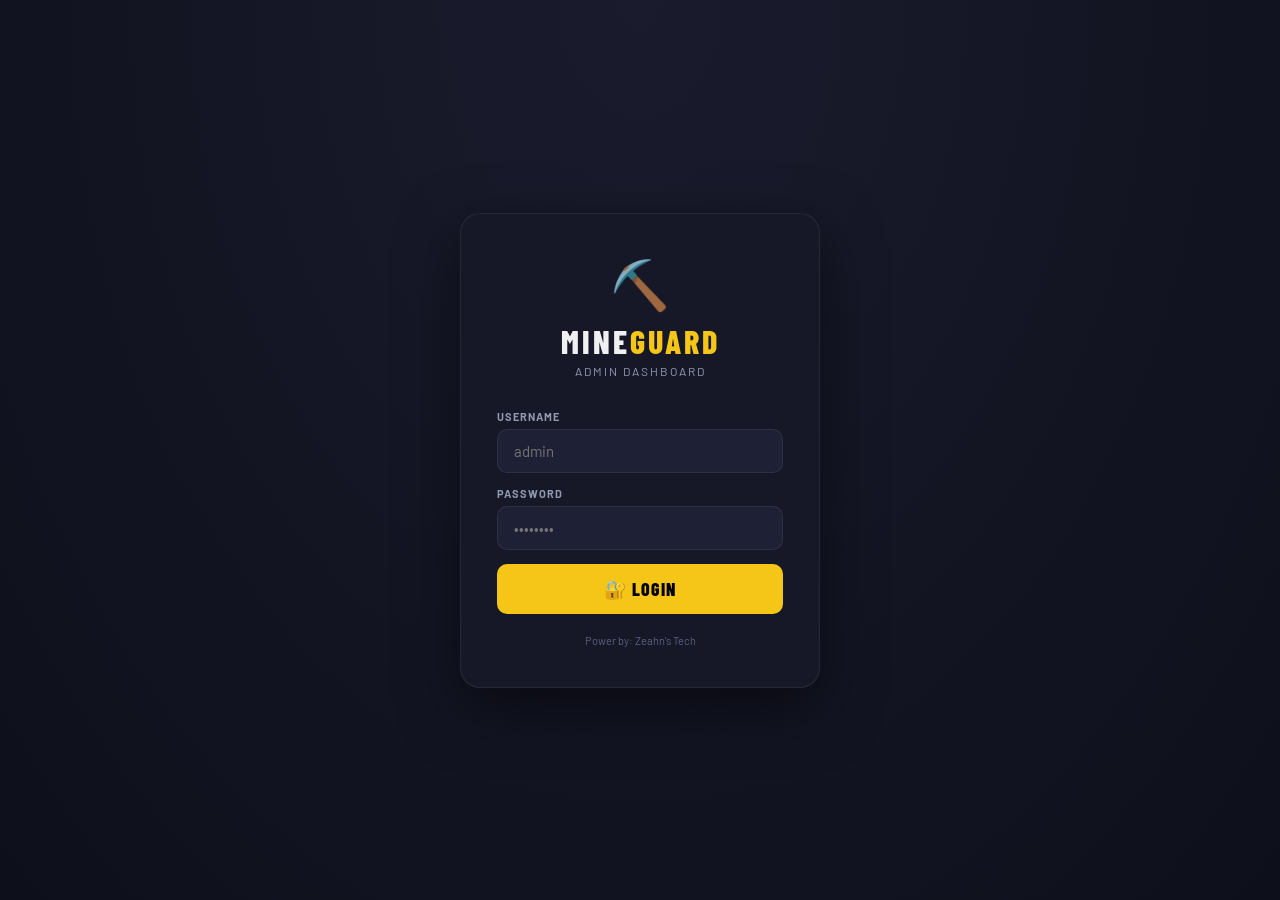
==== commit 939eeb07: "Update login hint text in admin.html" ====
--- a/admin.html
+++ b/admin.html
@@ -520,7 +520,7 @@
     <input type="password" class="login-input" id="loginPass" placeholder="••••••••" onkeydown="if(event.key==='Enter') doLogin()" />
     <button class="login-btn" onclick="doLogin()">🔐 LOGIN</button>
     <div class="login-error" id="loginError">❌ Invalid username or password</div>
-    <div class="login-hint">Default: admin / mineguard2024</div>
+    <div class="login-hint">Power by: Zeahn's Tech</div>
   </div>
 </div>
 
